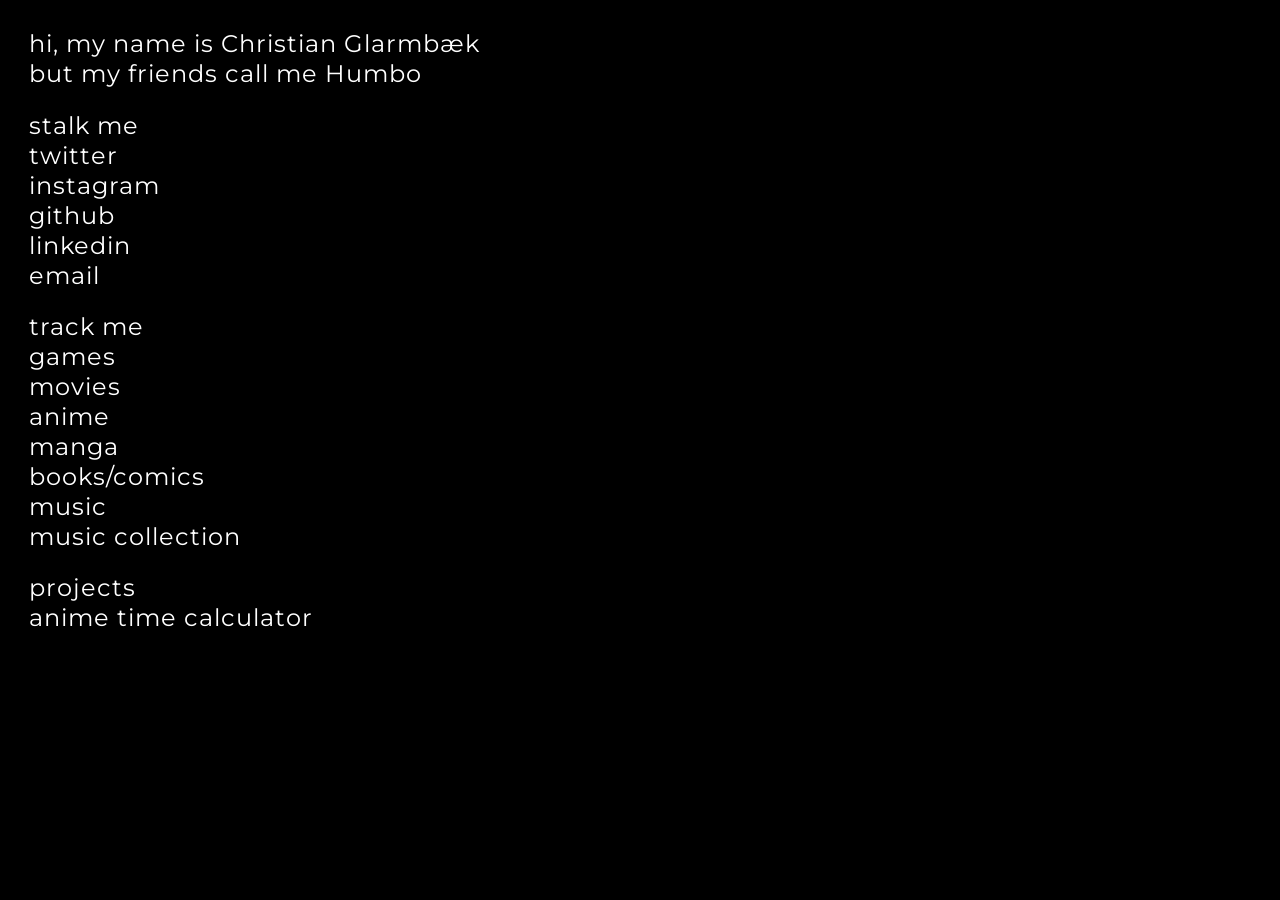
==== index.html @ 446a5a33 "Added new links to front page and renamed sections" ====
<html>

<head>
    <title>>humbo's website</title>
    <meta name="viewport" content="width=device-width, initial-scale=1.0">
    <meta charset="UTF-8">
    <link href="css/main.css" rel="stylesheet" />
    <link rel="icon" href="img/favicon.ico" type="image/x-icon">
</head>

<body>
    <header id="header">
        <p>hi, my name is Christian Glarmbæk</p>
        <p>but my friends call me Humbo</p>
    </header>
    <section id="social">
        <p>stalk me</p>
        <a href="https://twitter.com/HumboShot" target="_blank">twitter</a>
        <br><a href="https://www.instagram.com/humboshot/" target="_blank">instagram</a>
        <br><a href="https://github.com/HumboShot" target="_blank">github</a>
        <br><a href="https://www.linkedin.com/in/christian-glarmb%C3%A6k-8638b8117/" target="_blank">linkedin</a>
        <br><a href="mailto:contact@humboshot.com" target="_blank">email</a>
    </section>
    <section>
        <p>track me</p>
        <a href="https://www.backloggd.com/u/HumboShot/">games</a>
        <br><a href="https://letterboxd.com/HumboShot/">movies</a>
        <br><a href="https://myanimelist.net/animelist/HumboShot">anime</a>
        <br><a href="https://myanimelist.net/mangalist/HumboShot">manga</a>
        <br><a href="https://www.goodreads.com/user/show/106291706-humbo">books/comics</a>
        <br><a href="https://stats.fm/humboshot">music</a>
        <br><a href="https://www.discogs.com/user/humboshot/collection">music collection</a>
    </section>
    <section id="projects">
        <p>projects</p>
        <a href="animetimecalculator/index.html">anime time calculator</a>
    </section>
</body>

</html>
---- css/main.css ----
@import url(https://fonts.googleapis.com/css?family=Montserrat:400,700);

body {
    background-color: #000000;
    padding-left: 16pt;
    padding-top: 16pt;
    font-family: 'Montserrat', sans-serif;
    text-align: left;
    vertical-align: top;
    color: #ffffff;
    letter-spacing: 1px;
    font-size: 24px;
    line-height: 30px;
}

section {
    padding-bottom: 16pt;
}

section a {
    color: #ffffff;
    text-decoration: none;
}


section a:hover {
    color: #20C20E
}

p {
    margin: 0;
    padding: 0;
}

#header {
    padding-bottom: 16pt;
}
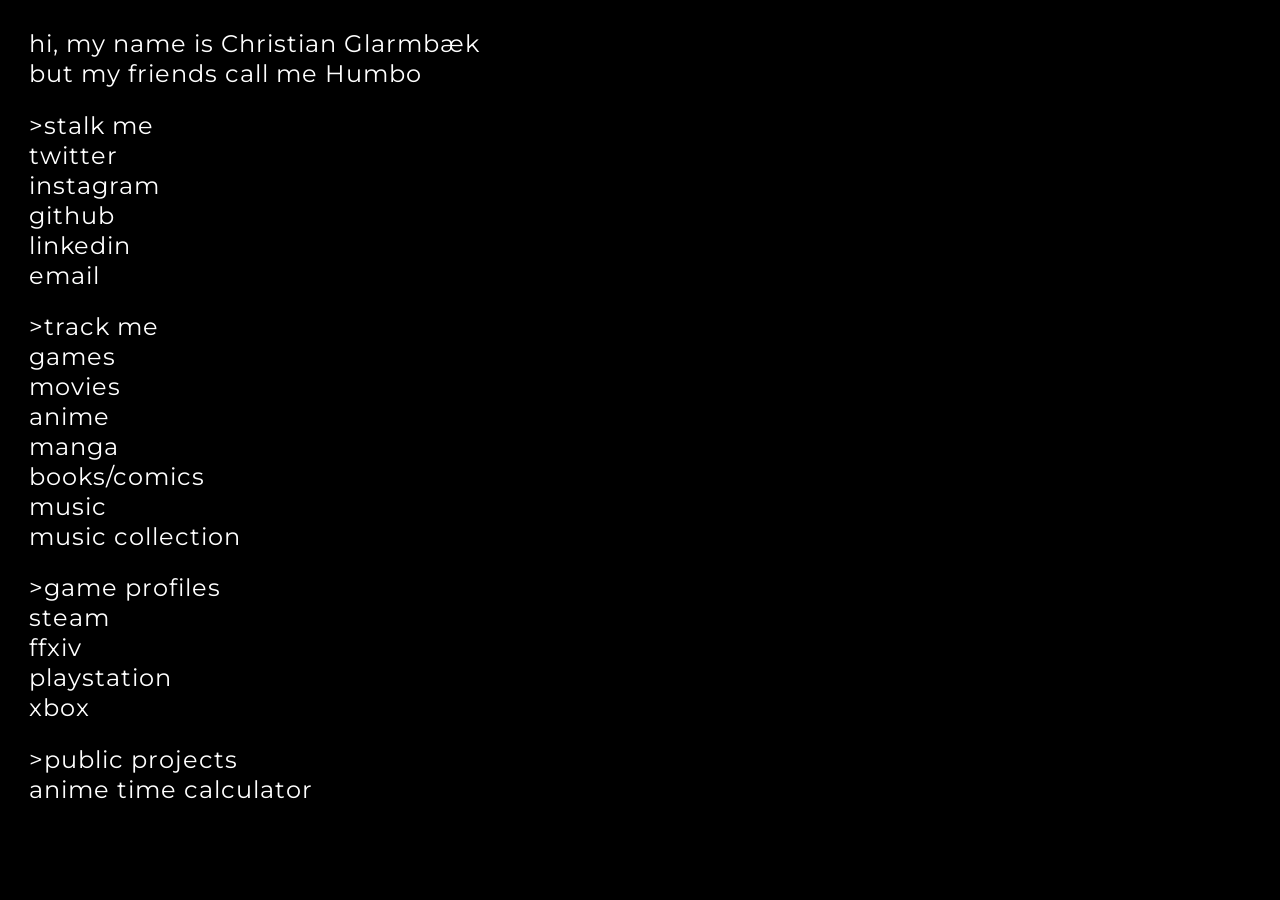
==== commit e3718cd0: "Added new game profiles section, and reworded things" ====
--- a/index.html
+++ b/index.html
@@ -14,7 +14,7 @@
         <p>but my friends call me Humbo</p>
     </header>
     <section id="social">
-        <p>stalk me</p>
+        <p>>stalk me</p>
         <a href="https://twitter.com/HumboShot" target="_blank">twitter</a>
         <br><a href="https://www.instagram.com/humboshot/" target="_blank">instagram</a>
         <br><a href="https://github.com/HumboShot" target="_blank">github</a>
@@ -22,7 +22,7 @@
         <br><a href="mailto:contact@humboshot.com" target="_blank">email</a>
     </section>
     <section>
-        <p>track me</p>
+        <p>>track me</p>
         <a href="https://www.backloggd.com/u/HumboShot/">games</a>
         <br><a href="https://letterboxd.com/HumboShot/">movies</a>
         <br><a href="https://myanimelist.net/animelist/HumboShot">anime</a>
@@ -31,8 +31,15 @@
         <br><a href="https://stats.fm/humboshot">music</a>
         <br><a href="https://www.discogs.com/user/humboshot/collection">music collection</a>
     </section>
+    <section>
+        <p>>game profiles</p>
+        <a href="https://steamcommunity.com/id/humbo/">steam</a>
+        <br><a href="https://eu.finalfantasyxiv.com/lodestone/character/38186991/">ffxiv</a>
+        <br><a href="https://psnprofiles.com/HumboShot">playstation</a>
+        <br><a href="https://account.xbox.com/da-dk/profile?gamertag=Humbo%20Shot">xbox</a>
+    </section>
     <section id="projects">
-        <p>projects</p>
+        <p>>public projects</p>
         <a href="animetimecalculator/index.html">anime time calculator</a>
     </section>
 </body>
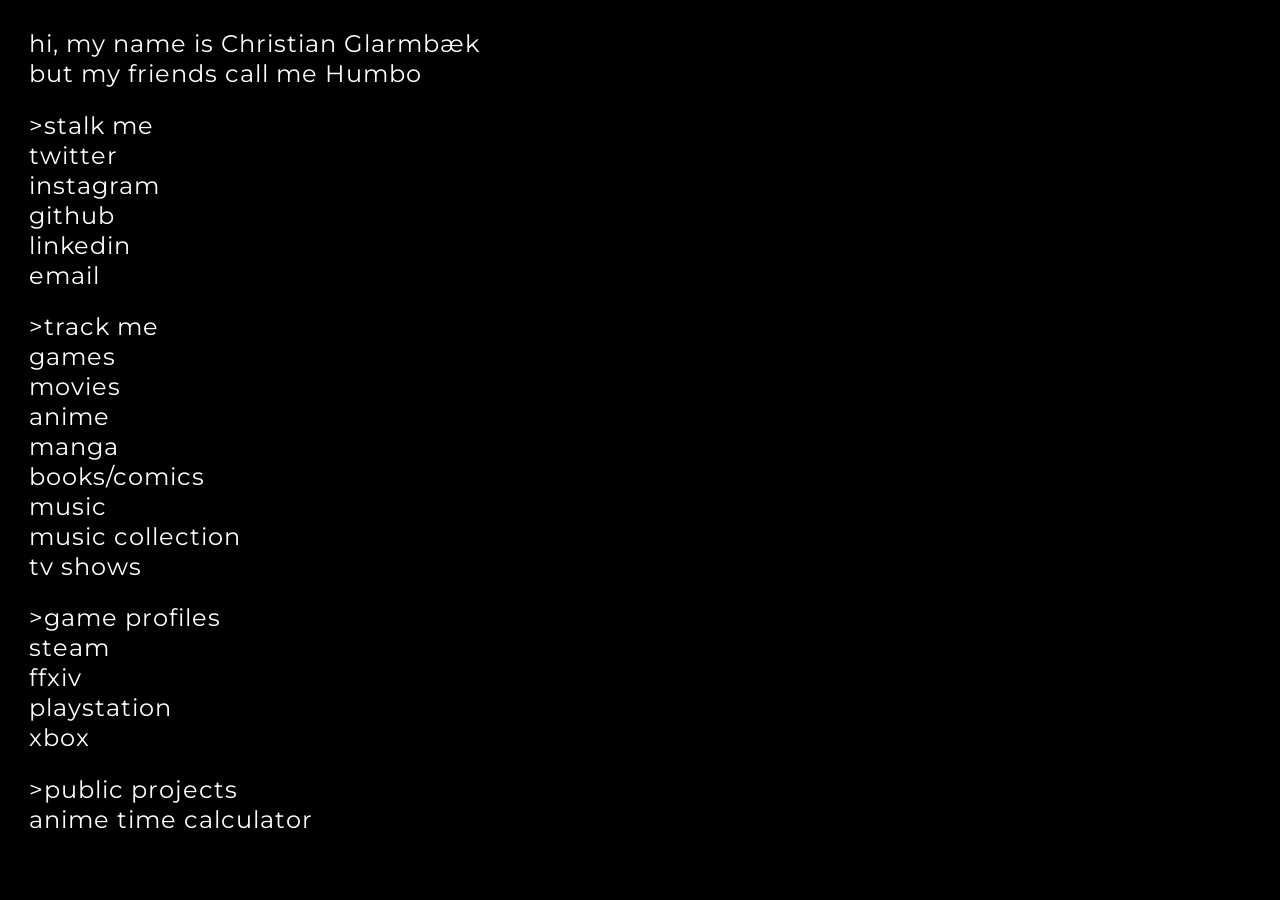
==== commit a846cd2e: "Added TV Shows links" ====
--- a/index.html
+++ b/index.html
@@ -30,6 +30,7 @@
         <br><a href="https://www.goodreads.com/user/show/106291706-humbo">books/comics</a>
         <br><a href="https://stats.fm/humboshot">music</a>
         <br><a href="https://www.discogs.com/user/humboshot/collection">music collection</a>
+        <br><a href="https://marathontv.app/HumboShot">tv shows</a>
     </section>
     <section>
         <p>>game profiles</p>
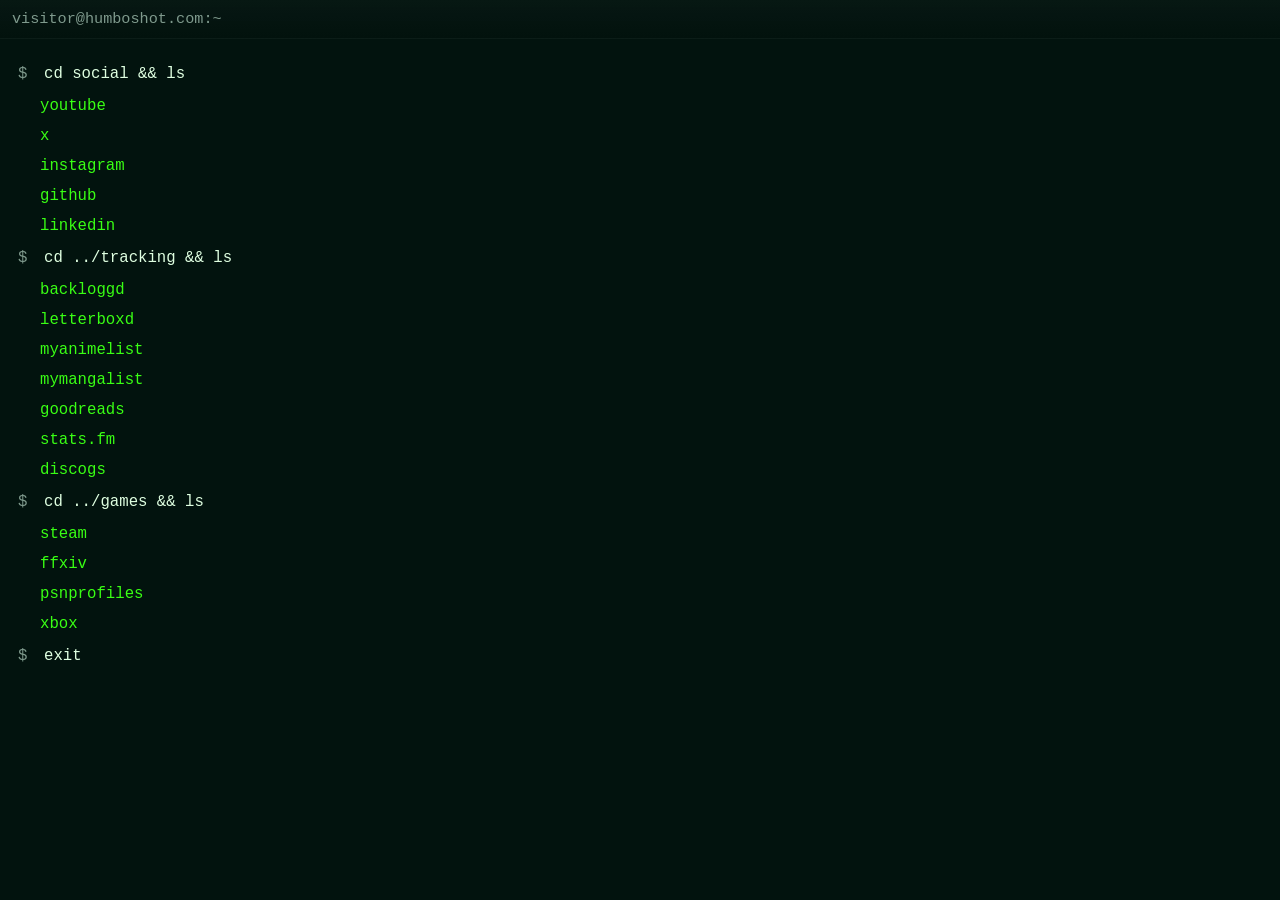
==== commit 13a21f73: "First draft" ====
--- a/index.html
+++ b/index.html
@@ -1,48 +1,67 @@
-<html>
+<!doctype html>
+<html lang="en">
 
 <head>
-    <title>>humbo's website</title>
-    <meta name="viewport" content="width=device-width, initial-scale=1.0">
-    <meta charset="UTF-8">
-    <link href="css/main.css" rel="stylesheet" />
-    <link rel="icon" href="img/favicon.ico" type="image/x-icon">
+    <meta charset="utf-8" />
+    <meta name="viewport" content="width=device-width,initial-scale=1" />
+    <title>HumboShot Links</title>
+    <link rel="stylesheet" href="assets/styles.css" />
 </head>
 
 <body>
-    <header id="header">
-        <p>hi, my name is Christian Glarmbæk</p>
-        <p>but my friends call me Humbo</p>
-    </header>
-    <section id="social">
-        <p>>stalk me</p>
-        <a href="https://twitter.com/HumboShot" target="_blank">twitter</a>
-        <br><a href="https://www.instagram.com/humboshot/" target="_blank">instagram</a>
-        <br><a href="https://github.com/HumboShot" target="_blank">github</a>
-        <br><a href="https://www.linkedin.com/in/christian-glarmb%C3%A6k-8638b8117/" target="_blank">linkedin</a>
-        <br><a href="mailto:contact@humboshot.com" target="_blank">email</a>
-    </section>
-    <section>
-        <p>>track me</p>
-        <a href="https://www.backloggd.com/u/HumboShot/">games</a>
-        <br><a href="https://letterboxd.com/HumboShot/">movies</a>
-        <br><a href="https://myanimelist.net/animelist/HumboShot">anime</a>
-        <br><a href="https://myanimelist.net/mangalist/HumboShot">manga</a>
-        <br><a href="https://www.goodreads.com/user/show/106291706-humbo">books/comics</a>
-        <br><a href="https://stats.fm/humboshot">music</a>
-        <br><a href="https://www.discogs.com/user/humboshot/collection">music collection</a>
-        <br><a href="https://marathontv.app/HumboShot">tv shows</a>
-    </section>
-    <section>
-        <p>>game profiles</p>
-        <a href="https://steamcommunity.com/id/humbo/">steam</a>
-        <br><a href="https://eu.finalfantasyxiv.com/lodestone/character/38186991/">ffxiv</a>
-        <br><a href="https://psnprofiles.com/HumboShot">playstation</a>
-        <br><a href="https://account.xbox.com/da-dk/profile?gamertag=Humbo%20Shot">xbox</a>
-    </section>
-    <section id="projects">
-        <p>>public projects</p>
-        <a href="animetimecalculator/index.html">anime time calculator</a>
-    </section>
+    <main class="wrap">
+
+        <section class="grid">
+            <article class="card terminal session">
+                <div class="term-header">
+                    <span class="term-title">visitor@humboshot.com:~</span>
+                </div>
+                <div class="term-body">
+                    <div class="cmd"><span class="prompt">$</span> <span class="command">cd social && ls</span></div>
+                    <div class="output"><a href="https://www.youtube.com/@HumboShot" target="_blank"
+                            rel="noopener">youtube</a></div>
+                    <div class="output"><a href="https://x.com/HumboShot" target="_blank" rel="noopener">x</a></div>
+                    <div class="output"><a href="https://www.instagram.com/humboshot/" target="_blank"
+                            rel="noopener">instagram</a></div>
+                    <div class="output"><a href="https://github.com/HumboShot" target="_blank" rel="noopener">github</a>
+                    </div>
+                    <div class="output"><a href="https://www.linkedin.com/in/christian-glarmb%C3%A6k-8638b8117/"
+                            target="_blank" rel="noopener">linkedin</a></div>
+
+                    <div class="cmd"><span class="prompt">$</span> <span class="command">cd ../tracking && ls</span>
+                    </div>
+                    <div class="output"><a href="https://www.backloggd.com/u/HumboShot/" target="_blank"
+                            rel="noopener">backloggd</a></div>
+                    <div class="output"><a href="https://letterboxd.com/HumboShot/" target="_blank"
+                            rel="noopener">letterboxd</a></div>
+                    <div class="output"><a href="https://myanimelist.net/animelist/HumboShot" target="_blank"
+                            rel="noopener">myanimelist</a></div>
+                    <div class="output"><a href="https://myanimelist.net/mangalist/HumboShot" target="_blank"
+                            rel="noopener">mymangalist</a></div>
+                    <div class="output"><a href="https://www.goodreads.com/user/show/106291706-humbo" target="_blank"
+                            rel="noopener">goodreads</a></div>
+                    <div class="output"><a href="https://stats.fm/humboshot" target="_blank" rel="noopener">stats.fm</a>
+                    </div>
+                    <div class="output"><a href="https://www.discogs.com/user/humboshot/collection" target="_blank"
+                            rel="noopener">discogs</a></div>
+
+                    <div class="cmd"><span class="prompt">$</span> <span class="command">cd ../games && ls</span></div>
+                    <div class="output"><a href="https://steamcommunity.com/id/humbo/" target="_blank"
+                            rel="noopener">steam</a></div>
+                    <div class="output"><a href="https://eu.finalfantasyxiv.com/lodestone/character/38186991/"
+                            target="_blank" rel="noopener">ffxiv</a></div>
+                    <div class="output"><a href="https://psnprofiles.com/HumboShot" target="_blank"
+                            rel="noopener">psnprofiles</a></div>
+                    <div class="output"><a href="https://account.xbox.com/da-dk/profile?gamertag=Humbo%20Shot"
+                            target="_blank" rel="noopener">xbox</a></div>
+
+                    <div class="cmd end"><span class="prompt">$</span> <span class="command">exit</span></div>
+                </div>
+            </article>
+        </section>
+
+
+    </main>
 </body>
 
 </html>
--- a/assets/styles.css
+++ b/assets/styles.css
@@ -0,0 +1,58 @@
+
+:root{
+  --bg:#00110a;
+  --muted:#7f9a8d;
+  --accent:#39ff14; /* hacker green */
+  --panel:#02130e;
+}
+
+*{box-sizing:border-box}
+html,body{height:100%;min-height:100%}
+body{
+  margin:0;
+  font-family: "Courier New", ui-monospace, SFMono-Regular, Menlo, Monaco, monospace;
+  background: linear-gradient(180deg,#000 0%, #00120a 100%);
+  color: #9fffb9;
+  -webkit-font-smoothing:antialiased;
+  -moz-osx-font-smoothing:grayscale;
+}
+.wrap{width:100vw;min-height:100vh;margin:0;padding:0;display:flex;flex-direction:column;align-items:stretch}
+.site-header{text-align:center;margin:6px 0 12px 0}
+.site-header h1{margin:0;font-size:2rem;color:#c7ffd3}
+.tagline{color:var(--muted);margin-top:6px}
+
+.grid{display:flex;flex-direction:column;gap:18px;flex:1;width:100%;max-width:none;min-height:0}
+
+/* Card -> terminal window */
+.card{background:var(--panel);border:none;padding:0;border-radius:0;overflow:hidden;box-shadow:none;display:flex;flex-direction:column}
+.terminal .term-header{display:flex;align-items:center;justify-content:space-between;padding:10px 12px;background:linear-gradient(180deg,rgba(255,255,255,0.02),rgba(0,0,0,0.05));border-bottom:1px solid rgba(255,255,255,0.02)}
+.term-title{color:var(--muted);font-size:0.95rem}
+/* hide the visual cursor (positioning was off) */
+.term-cursor{display:none}
+@keyframes blink{50%{opacity:0}}
+
+.term-body{padding:12px 14px;overflow:auto}
+.cmd{font-size:0.98rem;color:var(--muted);display:flex;gap:8px;align-items:center;padding:8px 0}
+.cmd .command{color:#dfffe1}
+.output{font-size:0.98rem;color:#bfffd0;padding:6px 0 6px 22px}
+.prompt{color:var(--muted);width:18px}
+.output a{color:var(--accent);text-decoration:none;outline-offset:2px}
+.output a:hover{color:#00120a;background:var(--accent);text-decoration:none;padding:2px 6px;border-radius:4px}
+
+.site-footer{margin-top:18px;text-align:center;color:var(--muted);font-size:0.88rem}
+
+.session{grid-column:1/-1;flex:1;height:100%}
+
+/* Make the terminal card take available vertical space */
+.card.session{width:100%;height:100vh;display:flex;flex-direction:column}
+.card.session .term-body{flex:1;overflow:auto;padding:18px}
+
+/* ensure header stays compact */
+.term-header{flex:0 0 auto}
+/* remove header divider to match terminal look */
+.term-header{border-bottom: none}
+
+/* small adjustment for header/footer spacing when full-screen */
+.site-footer{margin-top:10px}
+
+@media (max-width:480px){.wrap{padding:12px;margin:18px auto}.site-header h1{font-size:1.4rem}}
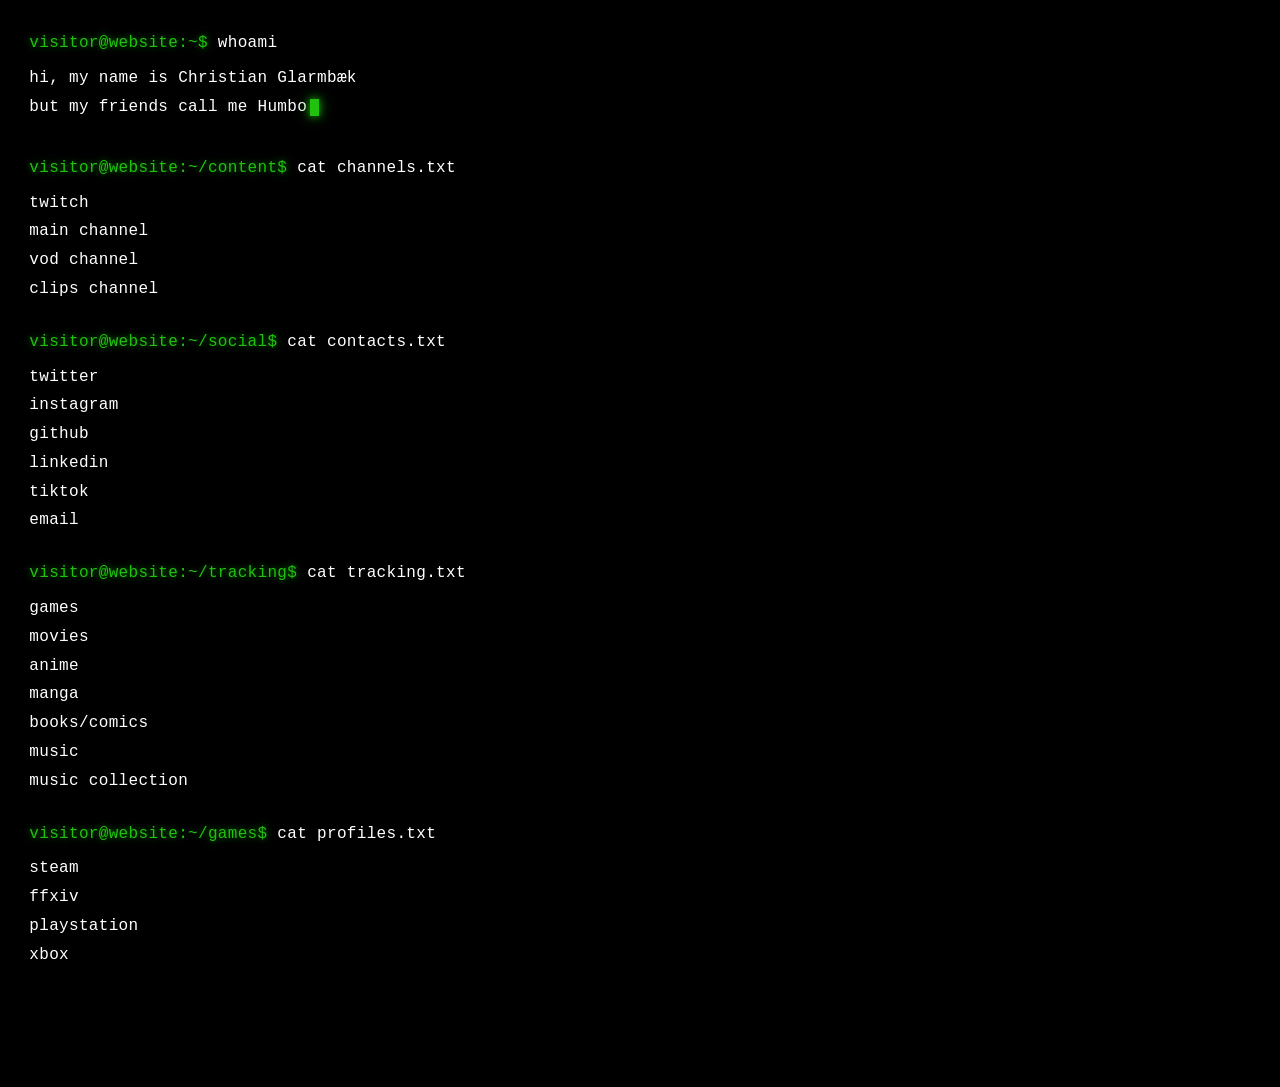
==== commit 9dc19858: "Updated links and look" ====
--- a/index.html
+++ b/index.html
@@ -1,67 +1,63 @@
-<!doctype html>
+<!DOCTYPE html>
 <html lang="en">
 
 <head>
-    <meta charset="utf-8" />
-    <meta name="viewport" content="width=device-width,initial-scale=1" />
-    <title>HumboShot Links</title>
-    <link rel="stylesheet" href="assets/styles.css" />
+  <meta charset="UTF-8">
+  <meta name="viewport" content="width=device-width, initial-scale=1.0">
+  <meta name="description"
+    content="Hi, my name is Christian Glarmbæk, but my friends call me Humbo. Streamer, content creator and maker of small internet things.">
+  <title>>humbo's website</title>
+  <link href="css/main.css" rel="stylesheet" />
+  <link rel="icon" href="img/favicon.ico" type="image/x-icon">
 </head>
 
 <body>
-    <main class="wrap">
+  <section id="intro">
+    <p class="cmd"><span class="prompt">visitor@website:~$</span> whoami</p>
+    <p class="typeout">hi, my name is Christian Glarmbæk<br>but my friends call me Humbo<span class="cursor"></span></p>
+  </section>
 
-        <section class="grid">
-            <article class="card terminal session">
-                <div class="term-header">
-                    <span class="term-title">visitor@humboshot.com:~</span>
-                </div>
-                <div class="term-body">
-                    <div class="cmd"><span class="prompt">$</span> <span class="command">cd social && ls</span></div>
-                    <div class="output"><a href="https://www.youtube.com/@HumboShot" target="_blank"
-                            rel="noopener">youtube</a></div>
-                    <div class="output"><a href="https://x.com/HumboShot" target="_blank" rel="noopener">x</a></div>
-                    <div class="output"><a href="https://www.instagram.com/humboshot/" target="_blank"
-                            rel="noopener">instagram</a></div>
-                    <div class="output"><a href="https://github.com/HumboShot" target="_blank" rel="noopener">github</a>
-                    </div>
-                    <div class="output"><a href="https://www.linkedin.com/in/christian-glarmb%C3%A6k-8638b8117/"
-                            target="_blank" rel="noopener">linkedin</a></div>
+  <section id="content">
+    <p class="cmd"><span class="prompt">visitor@website:~/content$</span> cat channels.txt</p>
+    <a href="https://www.twitch.tv/humboshot" target="_blank" rel="noopener noreferrer">twitch</a>
+    <br><a href="https://www.youtube.com/@HumboShot" target="_blank" rel="noopener noreferrer">main channel</a>
+    <br><a href="https://www.youtube.com/@HumboShotVods" target="_blank" rel="noopener noreferrer">vod channel</a>
+    <br><a href="https://www.youtube.com/@HumbosMagazine" target="_blank" rel="noopener noreferrer">clips channel</a>
+  </section>
 
-                    <div class="cmd"><span class="prompt">$</span> <span class="command">cd ../tracking && ls</span>
-                    </div>
-                    <div class="output"><a href="https://www.backloggd.com/u/HumboShot/" target="_blank"
-                            rel="noopener">backloggd</a></div>
-                    <div class="output"><a href="https://letterboxd.com/HumboShot/" target="_blank"
-                            rel="noopener">letterboxd</a></div>
-                    <div class="output"><a href="https://myanimelist.net/animelist/HumboShot" target="_blank"
-                            rel="noopener">myanimelist</a></div>
-                    <div class="output"><a href="https://myanimelist.net/mangalist/HumboShot" target="_blank"
-                            rel="noopener">mymangalist</a></div>
-                    <div class="output"><a href="https://www.goodreads.com/user/show/106291706-humbo" target="_blank"
-                            rel="noopener">goodreads</a></div>
-                    <div class="output"><a href="https://stats.fm/humboshot" target="_blank" rel="noopener">stats.fm</a>
-                    </div>
-                    <div class="output"><a href="https://www.discogs.com/user/humboshot/collection" target="_blank"
-                            rel="noopener">discogs</a></div>
+  <section id="social">
+    <p class="cmd"><span class="prompt">visitor@website:~/social$</span> cat contacts.txt</p>
+    <a href="https://twitter.com/HumboShot" target="_blank" rel="noopener noreferrer">twitter</a>
+    <br><a href="https://www.instagram.com/humboshot/" target="_blank" rel="noopener noreferrer">instagram</a>
+    <br><a href="https://github.com/HumboShot" target="_blank" rel="noopener noreferrer">github</a>
+    <br><a href="https://www.linkedin.com/in/christian-glarmb%C3%A6k-8638b8117/" target="_blank"
+      rel="noopener noreferrer">linkedin</a>
+    <br><a href="https://www.tiktok.com/@humboshot" target="_blank" rel="noopener noreferrer">tiktok</a>
+    <br><a href="mailto:contact@humboshot.com" target="_blank" rel="noopener noreferrer">email</a>
+  </section>
 
-                    <div class="cmd"><span class="prompt">$</span> <span class="command">cd ../games && ls</span></div>
-                    <div class="output"><a href="https://steamcommunity.com/id/humbo/" target="_blank"
-                            rel="noopener">steam</a></div>
-                    <div class="output"><a href="https://eu.finalfantasyxiv.com/lodestone/character/38186991/"
-                            target="_blank" rel="noopener">ffxiv</a></div>
-                    <div class="output"><a href="https://psnprofiles.com/HumboShot" target="_blank"
-                            rel="noopener">psnprofiles</a></div>
-                    <div class="output"><a href="https://account.xbox.com/da-dk/profile?gamertag=Humbo%20Shot"
-                            target="_blank" rel="noopener">xbox</a></div>
+  <section id="tracking">
+    <p class="cmd"><span class="prompt">visitor@website:~/tracking$</span> cat tracking.txt</p>
+    <a href="https://www.backloggd.com/u/HumboShot/" target="_blank" rel="noopener noreferrer">games</a>
+    <br><a href="https://letterboxd.com/HumboShot/" target="_blank" rel="noopener noreferrer">movies</a>
+    <br><a href="https://myanimelist.net/animelist/HumboShot" target="_blank" rel="noopener noreferrer">anime</a>
+    <br><a href="https://myanimelist.net/mangalist/HumboShot" target="_blank" rel="noopener noreferrer">manga</a>
+    <br><a href="https://www.goodreads.com/user/show/106291706-humbo" target="_blank"
+      rel="noopener noreferrer">books/comics</a>
+    <br><a href="https://stats.fm/humboshot" target="_blank" rel="noopener noreferrer">music</a>
+    <br><a href="https://www.discogs.com/user/humboshot/collection" target="_blank" rel="noopener noreferrer">music
+      collection</a>
+  </section>
 
-                    <div class="cmd end"><span class="prompt">$</span> <span class="command">exit</span></div>
-                </div>
-            </article>
-        </section>
-
-
-    </main>
+  <section id="games">
+    <p class="cmd"><span class="prompt">visitor@website:~/games$</span> cat profiles.txt</p>
+    <a href="https://steamcommunity.com/id/humbo/" target="_blank" rel="noopener noreferrer">steam</a>
+    <br><a href="https://eu.finalfantasyxiv.com/lodestone/character/38186991/" target="_blank"
+      rel="noopener noreferrer">ffxiv</a>
+    <br><a href="https://psnprofiles.com/HumboShot" target="_blank" rel="noopener noreferrer">playstation</a>
+    <br><a href="https://account.xbox.com/da-dk/profile?gamertag=Humbo%20Shot" target="_blank"
+      rel="noopener noreferrer">xbox</a>
+  </section>
 </body>
 
 </html>
--- a/css/main.css
+++ b/css/main.css
@@ -0,0 +1,87 @@
+body {
+    background-color: #000000;
+    padding: 16pt 16pt 64pt;
+    font-family: Consolas, 'Lucida Console', 'Courier New', monospace;
+    font-size: 16px;
+    line-height: 1.8;
+    letter-spacing: 0.02em;
+    color: #ffffff;
+}
+
+section {
+    padding-bottom: 24px;
+}
+
+section a {
+    color: #ffffff;
+    text-decoration: none;
+}
+
+section a:hover {
+    color: #20C20E;
+    text-shadow: 0 0 6px rgba(32, 194, 14, 0.55), 0 0 14px rgba(32, 194, 14, 0.3);
+}
+
+p {
+    margin: 0;
+}
+
+.cmd {
+    margin: 0;
+    padding-bottom: 6px;
+    color: #ffffff;
+}
+
+.cmd .prompt {
+    color: #20C20E;
+    text-shadow: 0 0 6px rgba(32, 194, 14, 0.55), 0 0 14px rgba(32, 194, 14, 0.3);
+}
+
+.typeout {
+    padding-bottom: 8px;
+}
+
+.cursor {
+    display: inline-block;
+    width: 9px;
+    height: 17px;
+    margin-left: 3px;
+    vertical-align: text-bottom;
+    background: #20C20E;
+    box-shadow: 0 0 8px rgba(32, 194, 14, 0.9), 0 0 16px rgba(32, 194, 14, 0.5);
+    animation: blink 1.1s infinite;
+}
+
+@keyframes blink {
+    0%,
+    49% {
+        opacity: 1;
+    }
+
+    50%,
+    100% {
+        opacity: 0;
+    }
+}
+
+a:focus-visible {
+    outline: 2px solid #20C20E;
+    outline-offset: 2px;
+}
+
+@media (max-width: 600px) {
+    body {
+        font-size: 14px;
+    }
+
+    .cursor {
+        width: 8px;
+        height: 15px;
+    }
+}
+
+@media (prefers-reduced-motion: reduce) {
+    .cursor {
+        animation: none;
+    }
+}
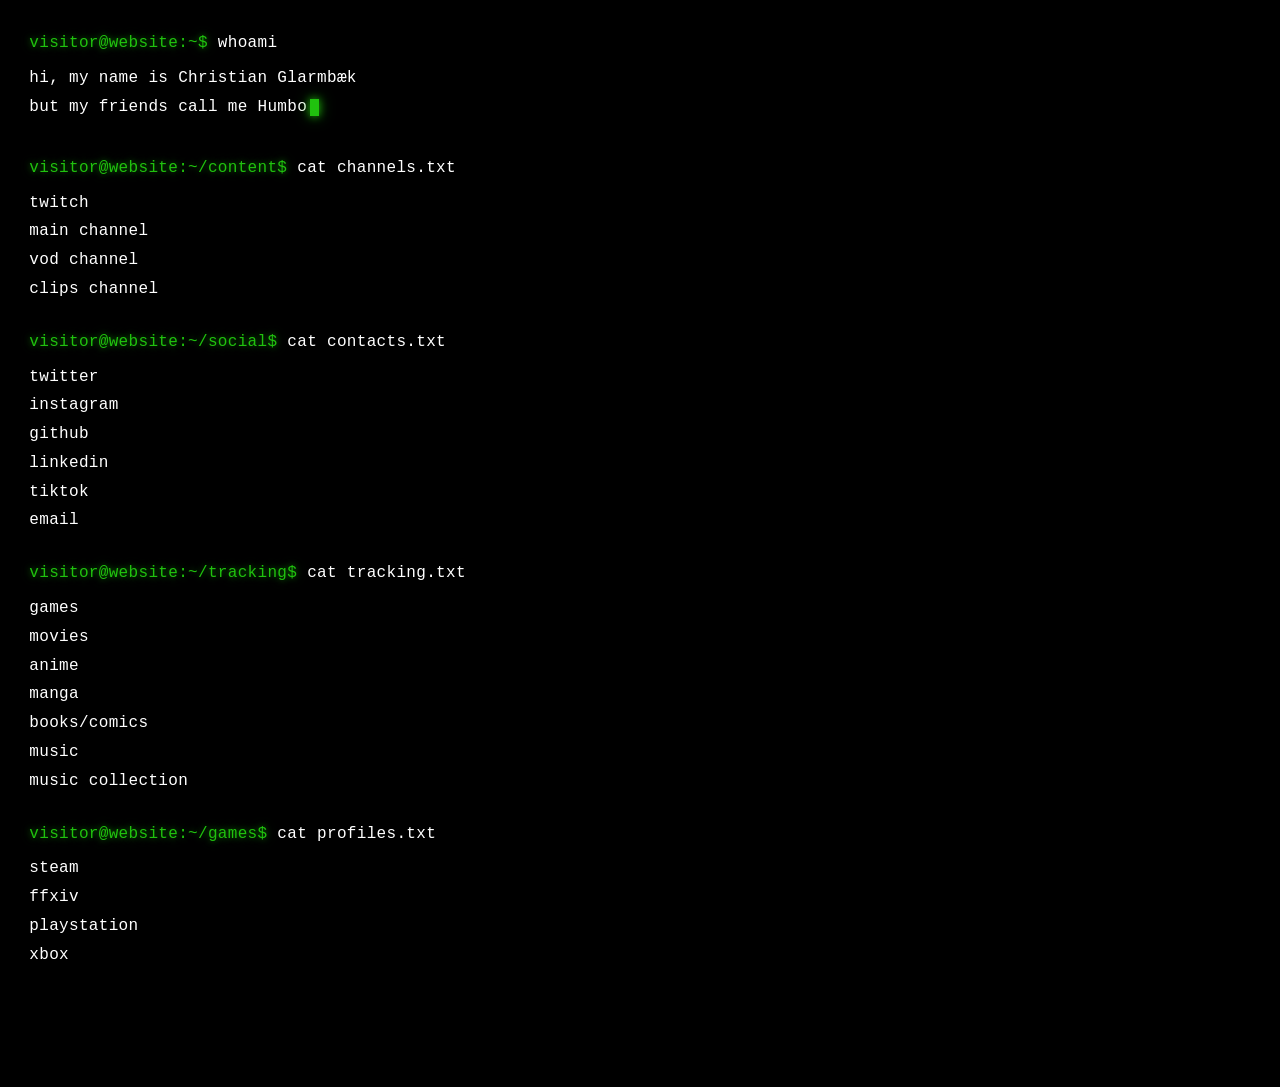
==== commit 63cb4598: "Redesigned as classic terminal and added content channels section" ====
--- a/index.html
+++ b/index.html
@@ -13,12 +13,12 @@
 
 <body>
   <section id="intro">
-    <p class="cmd"><span class="prompt">visitor@website:~$</span> whoami</p>
+    <p class="cmd"><span class="prompt"><span class="pre">visitor@website:</span>~$</span> whoami</p>
     <p class="typeout">hi, my name is Christian Glarmbæk<br>but my friends call me Humbo<span class="cursor"></span></p>
   </section>
 
   <section id="content">
-    <p class="cmd"><span class="prompt">visitor@website:~/content$</span> cat channels.txt</p>
+    <p class="cmd"><span class="prompt"><span class="pre">visitor@website:</span>~/content$</span> cat channels.txt</p>
     <a href="https://www.twitch.tv/humboshot" target="_blank" rel="noopener noreferrer">twitch</a>
     <br><a href="https://www.youtube.com/@HumboShot" target="_blank" rel="noopener noreferrer">main channel</a>
     <br><a href="https://www.youtube.com/@HumboShotVods" target="_blank" rel="noopener noreferrer">vod channel</a>
@@ -26,7 +26,7 @@
   </section>
 
   <section id="social">
-    <p class="cmd"><span class="prompt">visitor@website:~/social$</span> cat contacts.txt</p>
+    <p class="cmd"><span class="prompt"><span class="pre">visitor@website:</span>~/social$</span> cat contacts.txt</p>
     <a href="https://twitter.com/HumboShot" target="_blank" rel="noopener noreferrer">twitter</a>
     <br><a href="https://www.instagram.com/humboshot/" target="_blank" rel="noopener noreferrer">instagram</a>
     <br><a href="https://github.com/HumboShot" target="_blank" rel="noopener noreferrer">github</a>
@@ -37,7 +37,7 @@
   </section>
 
   <section id="tracking">
-    <p class="cmd"><span class="prompt">visitor@website:~/tracking$</span> cat tracking.txt</p>
+    <p class="cmd"><span class="prompt"><span class="pre">visitor@website:</span>~/tracking$</span> cat tracking.txt</p>
     <a href="https://www.backloggd.com/u/HumboShot/" target="_blank" rel="noopener noreferrer">games</a>
     <br><a href="https://letterboxd.com/HumboShot/" target="_blank" rel="noopener noreferrer">movies</a>
     <br><a href="https://myanimelist.net/animelist/HumboShot" target="_blank" rel="noopener noreferrer">anime</a>
@@ -50,7 +50,7 @@
   </section>
 
   <section id="games">
-    <p class="cmd"><span class="prompt">visitor@website:~/games$</span> cat profiles.txt</p>
+    <p class="cmd"><span class="prompt"><span class="pre">visitor@website:</span>~/games$</span> cat profiles.txt</p>
     <a href="https://steamcommunity.com/id/humbo/" target="_blank" rel="noopener noreferrer">steam</a>
     <br><a href="https://eu.finalfantasyxiv.com/lodestone/character/38186991/" target="_blank"
       rel="noopener noreferrer">ffxiv</a>
--- a/css/main.css
+++ b/css/main.css
@@ -17,7 +17,8 @@
     text-decoration: none;
 }
 
-section a:hover {
+section a:hover,
+section a:active {
     color: #20C20E;
     text-shadow: 0 0 6px rgba(32, 194, 14, 0.55), 0 0 14px rgba(32, 194, 14, 0.3);
 }
@@ -70,13 +71,26 @@
 }
 
 @media (max-width: 600px) {
+    html {
+        -webkit-text-size-adjust: 100%;
+    }
+
     body {
-        font-size: 14px;
+        font-size: 15px;
+        padding: 12px 12px 48px;
+    }
+
+    section {
+        padding-bottom: 18px;
+    }
+
+    .cmd .pre {
+        display: none;
     }
 
     .cursor {
         width: 8px;
-        height: 15px;
+        height: 16px;
     }
 }
 
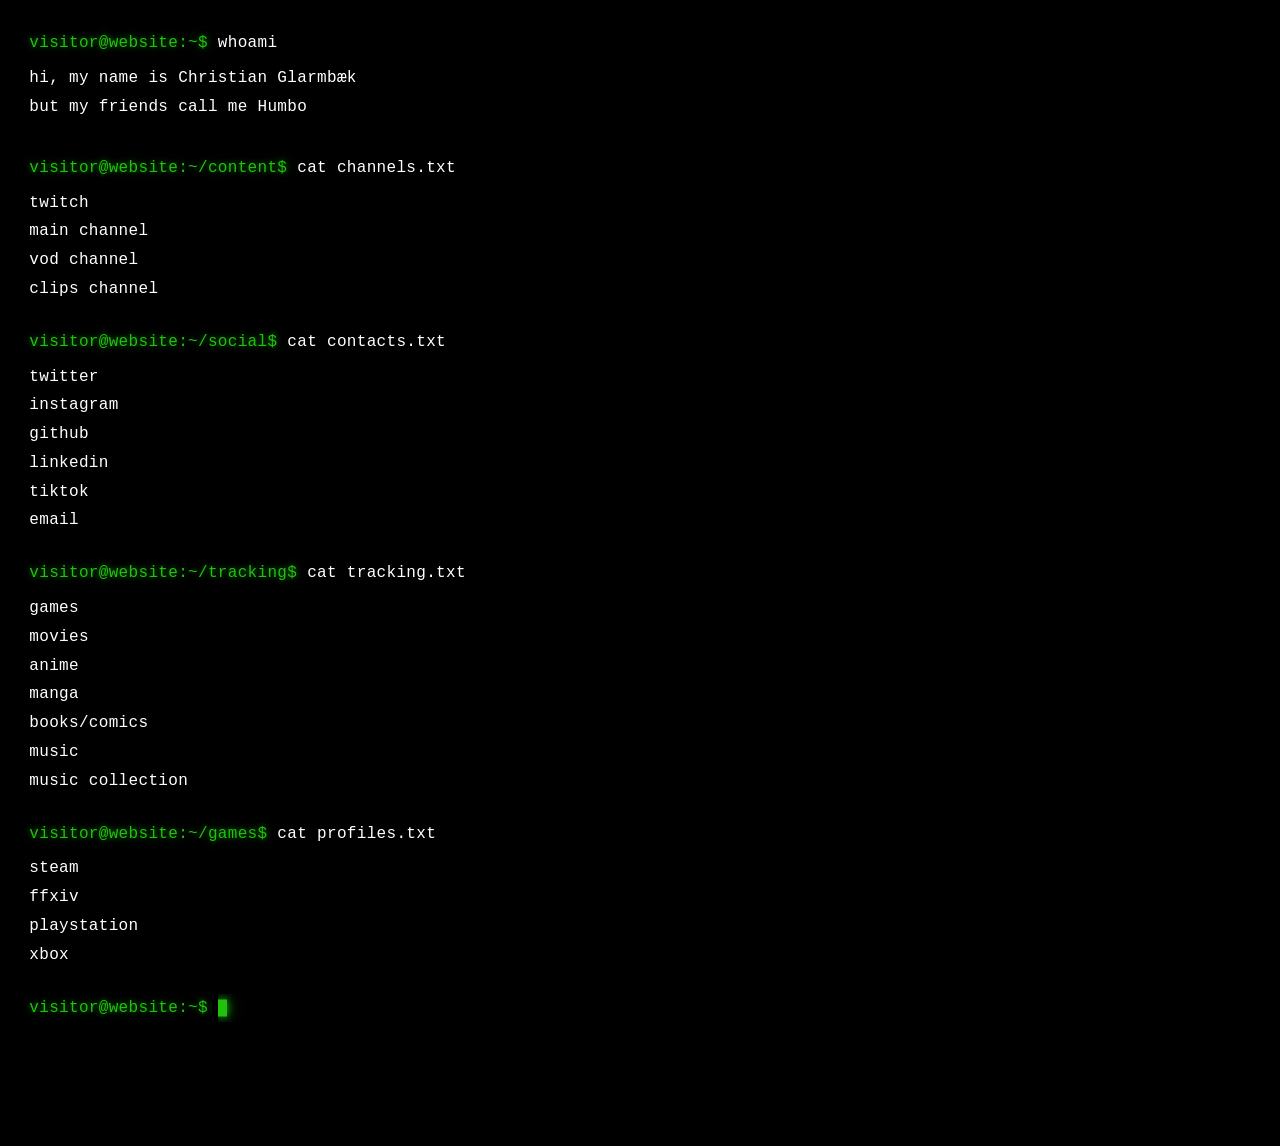
==== commit 9c57bea4: "Add interactive shell and clean up the repo - Add a terminal prompt that runs commands against the p" ====
--- a/index.html
+++ b/index.html
@@ -7,7 +7,15 @@
   <meta name="description"
     content="Hi, my name is Christian Glarmbæk, but my friends call me Humbo. Streamer, content creator and maker of small internet things.">
   <title>>humbo's website</title>
+  <link rel="canonical" href="https://humboshot.com/">
+  <meta property="og:type" content="website">
+  <meta property="og:url" content="https://humboshot.com/">
+  <meta property="og:title" content="humbo's website">
+  <meta property="og:description"
+    content="Streamer, content creator and maker of small internet things. All of Humbo's channels and profiles in one place.">
+  <meta name="twitter:card" content="summary">
   <link href="css/main.css" rel="stylesheet" />
+  <script src="js/main.js" defer></script>
   <link rel="icon" href="img/favicon.ico" type="image/x-icon">
 </head>
 
@@ -19,44 +27,52 @@
 
   <section id="content">
     <p class="cmd"><span class="prompt"><span class="pre">visitor@website:</span>~/content$</span> cat channels.txt</p>
-    <a href="https://www.twitch.tv/humboshot" target="_blank" rel="noopener noreferrer">twitch</a>
-    <br><a href="https://www.youtube.com/@HumboShot" target="_blank" rel="noopener noreferrer">main channel</a>
-    <br><a href="https://www.youtube.com/@HumboShotVods" target="_blank" rel="noopener noreferrer">vod channel</a>
-    <br><a href="https://www.youtube.com/@HumbosMagazine" target="_blank" rel="noopener noreferrer">clips channel</a>
+    <ul>
+      <li><a href="https://www.twitch.tv/humboshot" target="_blank" rel="noopener noreferrer">twitch</a></li>
+      <li><a href="https://www.youtube.com/@HumboShot" target="_blank" rel="noopener noreferrer">main channel</a></li>
+      <li><a href="https://www.youtube.com/@HumboShotVods" target="_blank" rel="noopener noreferrer">vod channel</a></li>
+      <li><a href="https://www.youtube.com/@HumbosMagazine" target="_blank" rel="noopener noreferrer">clips channel</a></li>
+    </ul>
   </section>
 
   <section id="social">
     <p class="cmd"><span class="prompt"><span class="pre">visitor@website:</span>~/social$</span> cat contacts.txt</p>
-    <a href="https://twitter.com/HumboShot" target="_blank" rel="noopener noreferrer">twitter</a>
-    <br><a href="https://www.instagram.com/humboshot/" target="_blank" rel="noopener noreferrer">instagram</a>
-    <br><a href="https://github.com/HumboShot" target="_blank" rel="noopener noreferrer">github</a>
-    <br><a href="https://www.linkedin.com/in/christian-glarmb%C3%A6k-8638b8117/" target="_blank"
-      rel="noopener noreferrer">linkedin</a>
-    <br><a href="https://www.tiktok.com/@humboshot" target="_blank" rel="noopener noreferrer">tiktok</a>
-    <br><a href="mailto:contact@humboshot.com" target="_blank" rel="noopener noreferrer">email</a>
+    <ul>
+      <li><a href="https://twitter.com/HumboShot" target="_blank" rel="noopener noreferrer">twitter</a></li>
+      <li><a href="https://www.instagram.com/humboshot/" target="_blank" rel="noopener noreferrer">instagram</a></li>
+      <li><a href="https://github.com/HumboShot" target="_blank" rel="noopener noreferrer">github</a></li>
+      <li><a href="https://www.linkedin.com/in/christian-glarmb%C3%A6k-8638b8117/" target="_blank"
+      rel="noopener noreferrer">linkedin</a></li>
+      <li><a href="https://www.tiktok.com/@humboshot" target="_blank" rel="noopener noreferrer">tiktok</a></li>
+      <li><a href="mailto:contact@humboshot.com">email</a></li>
+    </ul>
   </section>
 
   <section id="tracking">
     <p class="cmd"><span class="prompt"><span class="pre">visitor@website:</span>~/tracking$</span> cat tracking.txt</p>
-    <a href="https://www.backloggd.com/u/HumboShot/" target="_blank" rel="noopener noreferrer">games</a>
-    <br><a href="https://letterboxd.com/HumboShot/" target="_blank" rel="noopener noreferrer">movies</a>
-    <br><a href="https://myanimelist.net/animelist/HumboShot" target="_blank" rel="noopener noreferrer">anime</a>
-    <br><a href="https://myanimelist.net/mangalist/HumboShot" target="_blank" rel="noopener noreferrer">manga</a>
-    <br><a href="https://www.goodreads.com/user/show/106291706-humbo" target="_blank"
-      rel="noopener noreferrer">books/comics</a>
-    <br><a href="https://stats.fm/humboshot" target="_blank" rel="noopener noreferrer">music</a>
-    <br><a href="https://www.discogs.com/user/humboshot/collection" target="_blank" rel="noopener noreferrer">music
-      collection</a>
+    <ul>
+      <li><a href="https://www.backloggd.com/u/HumboShot/" target="_blank" rel="noopener noreferrer">games</a></li>
+      <li><a href="https://letterboxd.com/HumboShot/" target="_blank" rel="noopener noreferrer">movies</a></li>
+      <li><a href="https://myanimelist.net/animelist/HumboShot" target="_blank" rel="noopener noreferrer">anime</a></li>
+      <li><a href="https://myanimelist.net/mangalist/HumboShot" target="_blank" rel="noopener noreferrer">manga</a></li>
+      <li><a href="https://www.goodreads.com/user/show/106291706-humbo" target="_blank"
+      rel="noopener noreferrer">books/comics</a></li>
+      <li><a href="https://stats.fm/humboshot" target="_blank" rel="noopener noreferrer">music</a></li>
+      <li><a href="https://www.discogs.com/user/humboshot/collection" target="_blank" rel="noopener noreferrer">music
+      collection</a></li>
+    </ul>
   </section>
 
   <section id="games">
     <p class="cmd"><span class="prompt"><span class="pre">visitor@website:</span>~/games$</span> cat profiles.txt</p>
-    <a href="https://steamcommunity.com/id/humbo/" target="_blank" rel="noopener noreferrer">steam</a>
-    <br><a href="https://eu.finalfantasyxiv.com/lodestone/character/38186991/" target="_blank"
-      rel="noopener noreferrer">ffxiv</a>
-    <br><a href="https://psnprofiles.com/HumboShot" target="_blank" rel="noopener noreferrer">playstation</a>
-    <br><a href="https://account.xbox.com/da-dk/profile?gamertag=Humbo%20Shot" target="_blank"
-      rel="noopener noreferrer">xbox</a>
+    <ul>
+      <li><a href="https://steamcommunity.com/id/humbo/" target="_blank" rel="noopener noreferrer">steam</a></li>
+      <li><a href="https://eu.finalfantasyxiv.com/lodestone/character/38186991/" target="_blank"
+      rel="noopener noreferrer">ffxiv</a></li>
+      <li><a href="https://psnprofiles.com/HumboShot" target="_blank" rel="noopener noreferrer">playstation</a></li>
+      <li><a href="https://account.xbox.com/da-dk/profile?gamertag=Humbo%20Shot" target="_blank"
+      rel="noopener noreferrer">xbox</a></li>
+    </ul>
   </section>
 </body>
 
--- a/css/main.css
+++ b/css/main.css
@@ -10,6 +10,12 @@
 
 section {
     padding-bottom: 24px;
+}
+
+section ul {
+    list-style: none;
+    margin: 0;
+    padding: 0;
 }
 
 section a {
@@ -34,6 +40,11 @@
 }
 
 .cmd .prompt {
+    color: #20C20E;
+    text-shadow: 0 0 6px rgba(32, 194, 14, 0.55), 0 0 14px rgba(32, 194, 14, 0.3);
+}
+
+.logo {
     color: #20C20E;
     text-shadow: 0 0 6px rgba(32, 194, 14, 0.55), 0 0 14px rgba(32, 194, 14, 0.3);
 }
@@ -65,6 +76,63 @@
     }
 }
 
+#shell form {
+    display: flex;
+}
+
+#shell .prompt {
+    flex: none;
+}
+
+#shell .field {
+    position: relative;
+    flex: 1;
+    min-width: 0;
+    margin-left: 1ch;
+    overflow: hidden;
+}
+
+#shell input,
+#shell .measure {
+    font: inherit;
+    letter-spacing: inherit;
+}
+
+#shell input {
+    width: 100%;
+    margin: 0;
+    padding: 0;
+    border: 0;
+    outline: none;
+    background: transparent;
+    color: inherit;
+    caret-color: transparent;
+}
+
+#shell .measure {
+    position: absolute;
+    top: 0;
+    left: 0;
+    visibility: hidden;
+    white-space: pre;
+}
+
+#shell .cursor {
+    position: absolute;
+    top: 50%;
+    margin: 0;
+    transform: translateY(-50%);
+    pointer-events: none;
+}
+
+.output {
+    padding-bottom: 12px;
+}
+
+.output .lines {
+    white-space: pre-wrap;
+}
+
 a:focus-visible {
     outline: 2px solid #20C20E;
     outline-offset: 2px;
@@ -88,6 +156,12 @@
         display: none;
     }
 
+    /* Below 16px, iOS Safari zooms in when the input gets focus. */
+    #shell input,
+    #shell .measure {
+        font-size: 16px;
+    }
+
     .cursor {
         width: 8px;
         height: 16px;
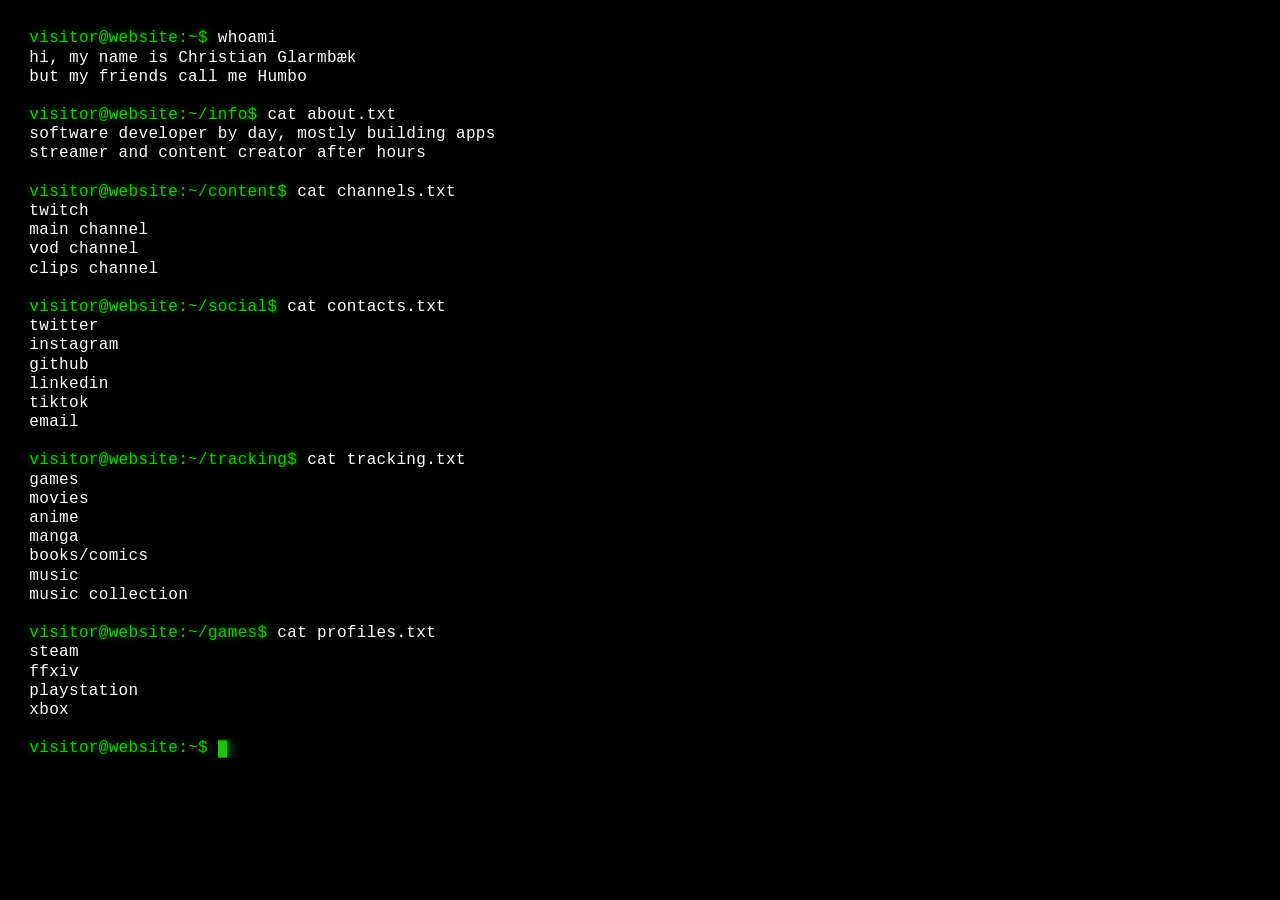
==== commit 2034e0c0: "Add info section and use terminal spacing Describe the daytime work as a software developer in the m" ====
--- a/index.html
+++ b/index.html
@@ -5,14 +5,14 @@
   <meta charset="UTF-8">
   <meta name="viewport" content="width=device-width, initial-scale=1.0">
   <meta name="description"
-    content="Hi, my name is Christian Glarmbæk, but my friends call me Humbo. Streamer, content creator and maker of small internet things.">
+    content="Hi, my name is Christian Glarmbæk, but my friends call me Humbo. Software developer by day; streamer and content creator after hours.">
   <title>>humbo's website</title>
   <link rel="canonical" href="https://humboshot.com/">
   <meta property="og:type" content="website">
   <meta property="og:url" content="https://humboshot.com/">
   <meta property="og:title" content="humbo's website">
   <meta property="og:description"
-    content="Streamer, content creator and maker of small internet things. All of Humbo's channels and profiles in one place.">
+    content="Software developer by day; streamer and content creator after hours. All of Humbo's channels and profiles in one place.">
   <meta name="twitter:card" content="summary">
   <link href="css/main.css" rel="stylesheet" />
   <script src="js/main.js" defer></script>
@@ -23,6 +23,14 @@
   <section id="intro">
     <p class="cmd"><span class="prompt"><span class="pre">visitor@website:</span>~$</span> whoami</p>
     <p class="typeout">hi, my name is Christian Glarmbæk<br>but my friends call me Humbo<span class="cursor"></span></p>
+  </section>
+
+  <section id="info">
+    <p class="cmd"><span class="prompt"><span class="pre">visitor@website:</span>~/info$</span> cat about.txt</p>
+    <ul>
+      <li>software developer by day, mostly building apps</li>
+      <li>streamer and content creator after hours</li>
+    </ul>
   </section>
 
   <section id="content">
--- a/css/main.css
+++ b/css/main.css
@@ -3,13 +3,13 @@
     padding: 16pt 16pt 64pt;
     font-family: Consolas, 'Lucida Console', 'Courier New', monospace;
     font-size: 16px;
-    line-height: 1.8;
+    line-height: 1.2;
     letter-spacing: 0.02em;
     color: #ffffff;
 }
 
 section {
-    padding-bottom: 24px;
+    padding-bottom: 1.2em;
 }
 
 section ul {
@@ -35,7 +35,6 @@
 
 .cmd {
     margin: 0;
-    padding-bottom: 6px;
     color: #ffffff;
 }
 
@@ -49,8 +48,16 @@
     text-shadow: 0 0 6px rgba(32, 194, 14, 0.55), 0 0 14px rgba(32, 194, 14, 0.3);
 }
 
-.typeout {
-    padding-bottom: 8px;
+.neofetch {
+    display: flex;
+    gap: 3ch;
+}
+
+.neofetch .logo {
+    flex: none;
+    padding-top: 0.1em;
+    line-height: 1;
+    white-space: pre;
 }
 
 .cursor {
@@ -126,7 +133,7 @@
 }
 
 .output {
-    padding-bottom: 12px;
+    padding-bottom: 1.2em;
 }
 
 .output .lines {
@@ -146,10 +153,6 @@
     body {
         font-size: 15px;
         padding: 12px 12px 48px;
-    }
-
-    section {
-        padding-bottom: 18px;
     }
 
     .cmd .pre {
